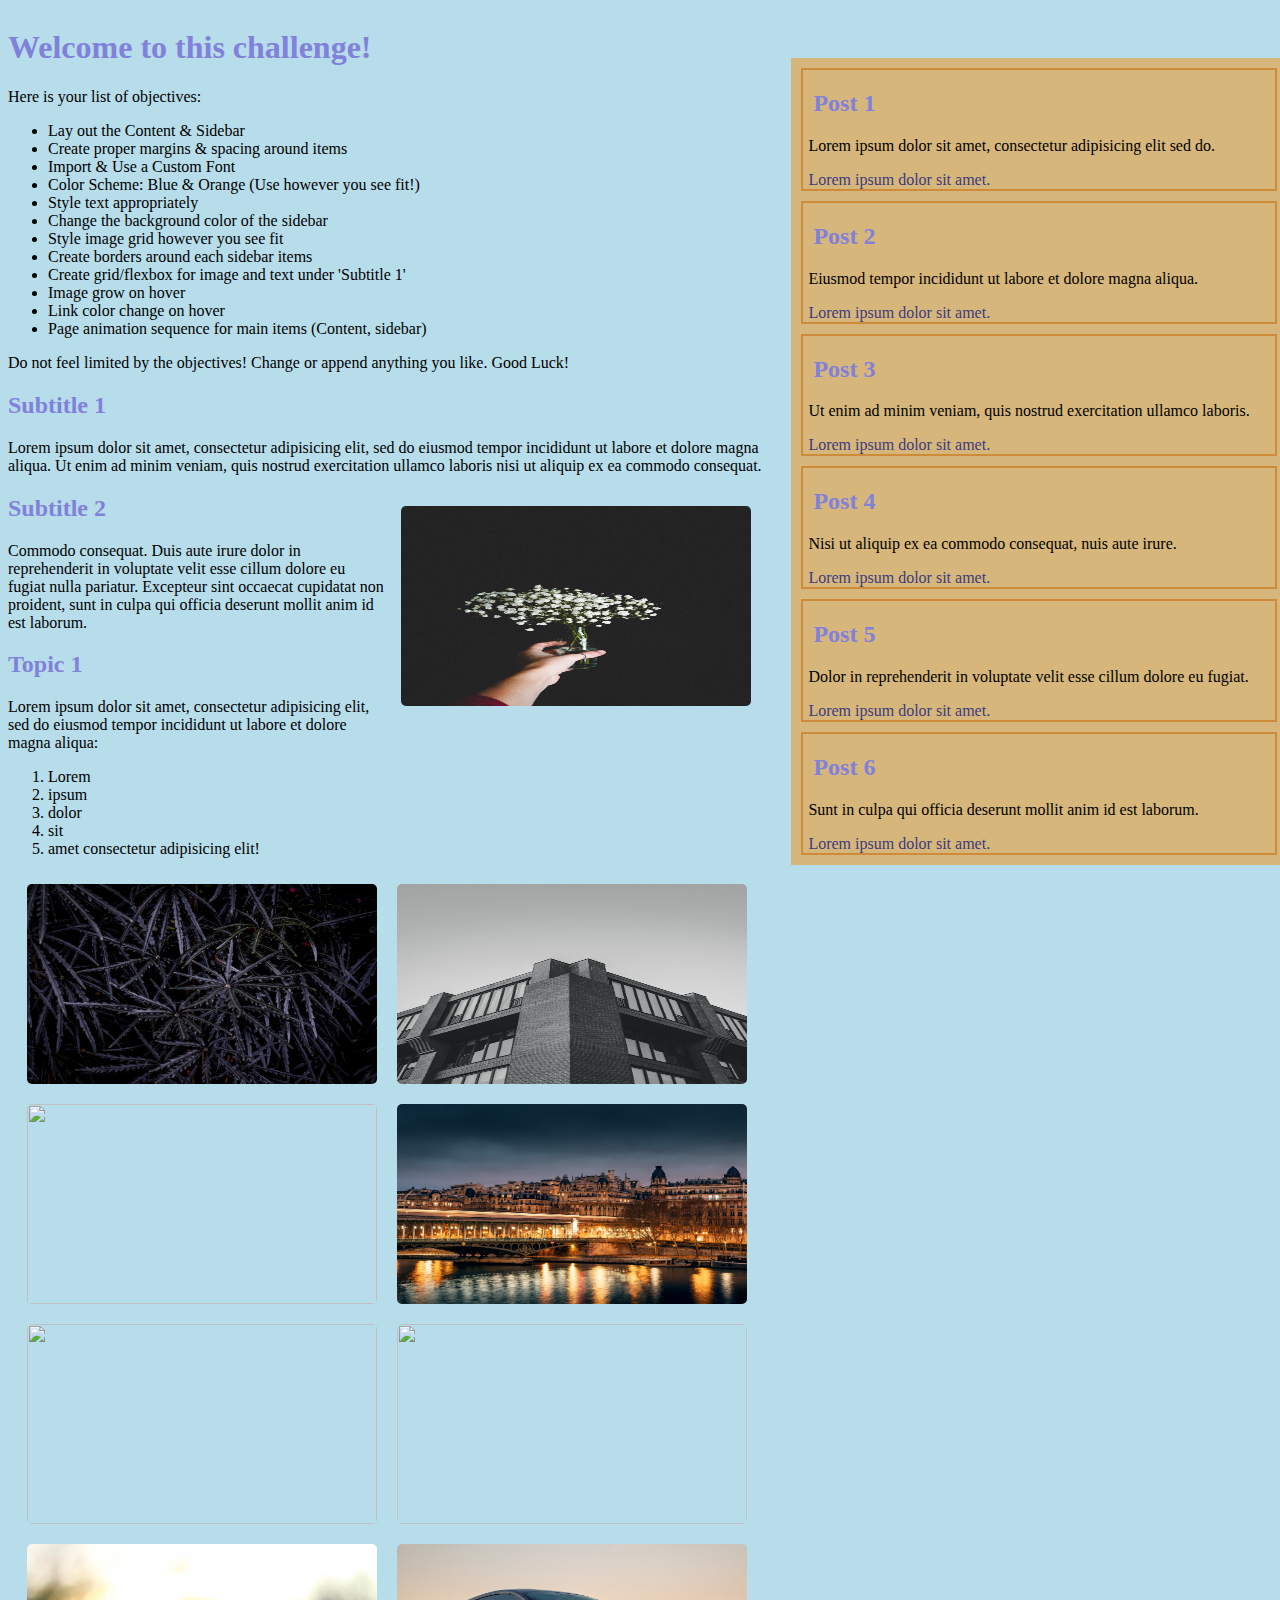
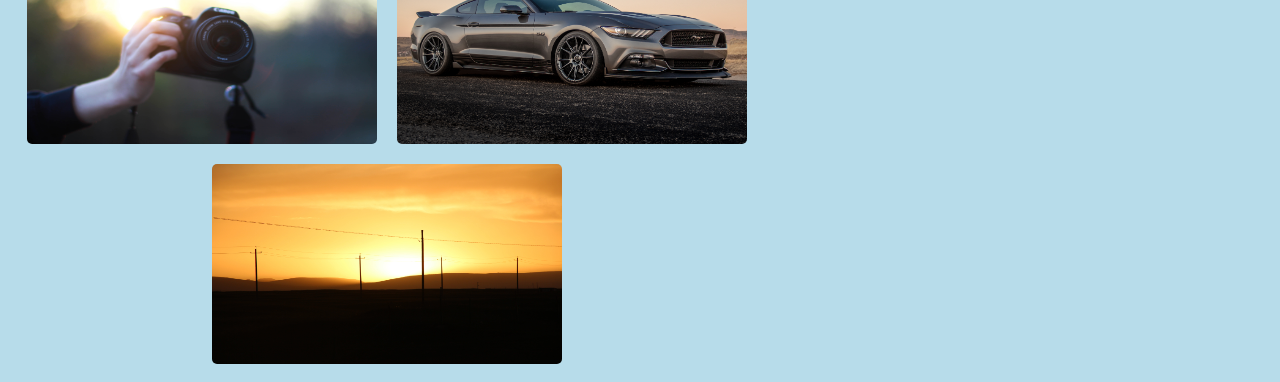
==== challenge/html/index.html @ 170565ec "doing some challenges" ====
<!DOCTYPE html>
<html>
<head>
	<link href="https://fonts.googleapis.com/css?family=Lato:300,400,700|Roboto+Condensed:400,700" rel="stylesheet">
	<link rel="stylesheet" type="text/css" href="../css/style.css">
	<title>Website Styling Challenge</title>
</head>
<body>

<div id="main">
	<div class="content">
		<div class="main-para">
			<h1 class="subtitle">Welcome to this challenge!</h1>
			<p>Here is your list of objectives: 
				<ul>
					<li>Lay out the Content & Sidebar</li>
					<li>Create proper margins & spacing around items</li>
					<li>Import & Use a Custom Font</li>
					<li>Color Scheme: Blue & Orange (Use however you see fit!)</li>
					<li>Style text appropriately</li>
					<li>Change the background color of the sidebar</li>
					<li>Style image grid however you see fit</li>
					<li>Create borders around each sidebar items</li>
					<li>Create grid/flexbox for image and text under 'Subtitle 1'</li>
					<li>Image grow on hover</li>
					<li>Link color change on hover</li>
					<li>Page animation sequence for main items (Content, sidebar)</li>
				</ul>	
			</p>
			<p>Do not feel limited by the objectives! Change or append anything you like. Good Luck!</p>
		</div>

		<div class="para-1">
			<h2 class="subtitle">Subtitle 1</h2>
			<p>Lorem ipsum dolor sit amet, consectetur adipisicing elit, sed do eiusmod tempor incididunt ut labore et dolore magna aliqua. Ut enim ad minim veniam, quis nostrud exercitation ullamco laboris nisi ut aliquip ex ea commodo
			consequat.</p>
			<img src="../img/img-1.jpg" id="image-1">
		</div>


		<div class="para-2">
			<h2 class="subtitle">Subtitle 2</h2>
				<p>Commodo consequat. Duis aute irure dolor in reprehenderit in voluptate velit esse cillum dolore eu fugiat nulla pariatur. Excepteur sint occaecat cupidatat non proident, sunt in culpa qui officia deserunt mollit anim id est laborum.</p>

			<h2 class="topic-subtitle">Topic 1</h2>
				<p>Lorem ipsum dolor sit amet, consectetur adipisicing elit, sed do eiusmod
				tempor incididunt ut labore et dolore magna aliqua:
					<ol>
						<li>Lorem</li>
						<li>ipsum</li>
						<li>dolor</li>
						<li>sit</li>
						<li>amet consectetur adipisicing elit!</li>
					</ol>
				</p>
		</div>

		<div class="image-grid">
			<img src="../img/img-2.jpg">
			<img src="../img/img-3.jpg">
			<img src="../img/img-4.jpg">
			<img src="../img/img-5.jpg">
			<img src="../img/img-6.jpg">
			<img src="../img/img-7.jpg">
			<img src="../img/img-8.jpg">
			<img src="../img/img-9.jpg">
			<img src="../img/img-10.jpg">
		</div>
	</div>

	<div class="sidebar">
		<div class="post">
			<h2 class="post-title">Post 1</h2>

			<p class="post-text">Lorem ipsum dolor sit amet, consectetur adipisicing elit sed do.</p>

			<a href="">Lorem ipsum dolor sit amet.</a>
		</div>	

		<div class="post">
			<h2 class="post-title">Post 2</h2>

			<p class="post-text">Eiusmod tempor incididunt ut labore et dolore magna aliqua.</p>

			<a href="">Lorem ipsum dolor sit amet.</a>
		</div>

		<div class="post">
			<h2 class="post-title">Post 3</h2>

			<p class="post-text">Ut enim ad minim veniam,
			quis nostrud exercitation ullamco laboris.</p>

			<a href="">Lorem ipsum dolor sit amet.</a>
		</div>

		<div class="post">
			<h2 class="post-title">Post 4</h2>

			<p class="post-text">Nisi ut aliquip ex ea commodo
			consequat, nuis aute irure.</p>

			<a href="">Lorem ipsum dolor sit amet.</a>
		</div>

		<div class="post">
			<h2 class="post-title">Post 5</h2>

			<p class="post-text">Dolor in reprehenderit in voluptate velit esse cillum dolore eu fugiat.</p>

			<a href="">Lorem ipsum dolor sit amet.</a>
		</div>

		<div class="post">
			<h2 class="post-title">Post 6</h2>

			<p class="post-text">Sunt in culpa qui officia deserunt mollit anim id est laborum.</p>

			<a href="">Lorem ipsum dolor sit amet.</a>
		</div>		
	</div>
</div>

</body>
</html>
---- challenge/css/style.css ----
h1, h2,h3,h4,h5,h6{
    color: rgb(129, 129, 219);
}
.content{
    animation-name: fade-in;
    animation-duration: 5s;
}
body{
    background: rgba(112, 185, 214,0.5);
    
}
#main{
    display: grid;
    grid-template-columns: 60% 40%;
    grid-gap: 20px;
}
img[src*="../img"]{
    border-radius: 5px ;
    width: 350px;
    height: 200px;
    transition: 0.5s all;
    
}
img:hover{
    width: 500px;
    height: 250px;
}
 .image-grid{
    display:flex;
     flex-wrap: wrap;
     justify-content: center;
} 
.image-grid >img {
    margin: 10px;
}
#image-1{
    float: right;
    margin: 15px;
    height: 200px;
}
.sidebar{
    height: fit-content;
    background: rgb(214, 182, 123);
    margin: 50px 5px;
    justify-content: center;
}
.post{
    border: 2px solid rgb(206, 139, 58);
    margin: 10px;
    
}
.post-title {
    margin-left: 10px;
}
.post-text{
    margin-left: 5px;
    margin-right: 5px;
}
.post > a {
    margin-left: 5px;
    margin-right: 5px;
    color: rgb(60, 60, 126);
    transition: 0.5s color;
    text-decoration: none;
}
.post > a:hover{
    color: rgb(73, 184, 221);
}
@keyframes fade-in{
    from{
        opacity: 0;}
    to{  opacity: 1; }
}
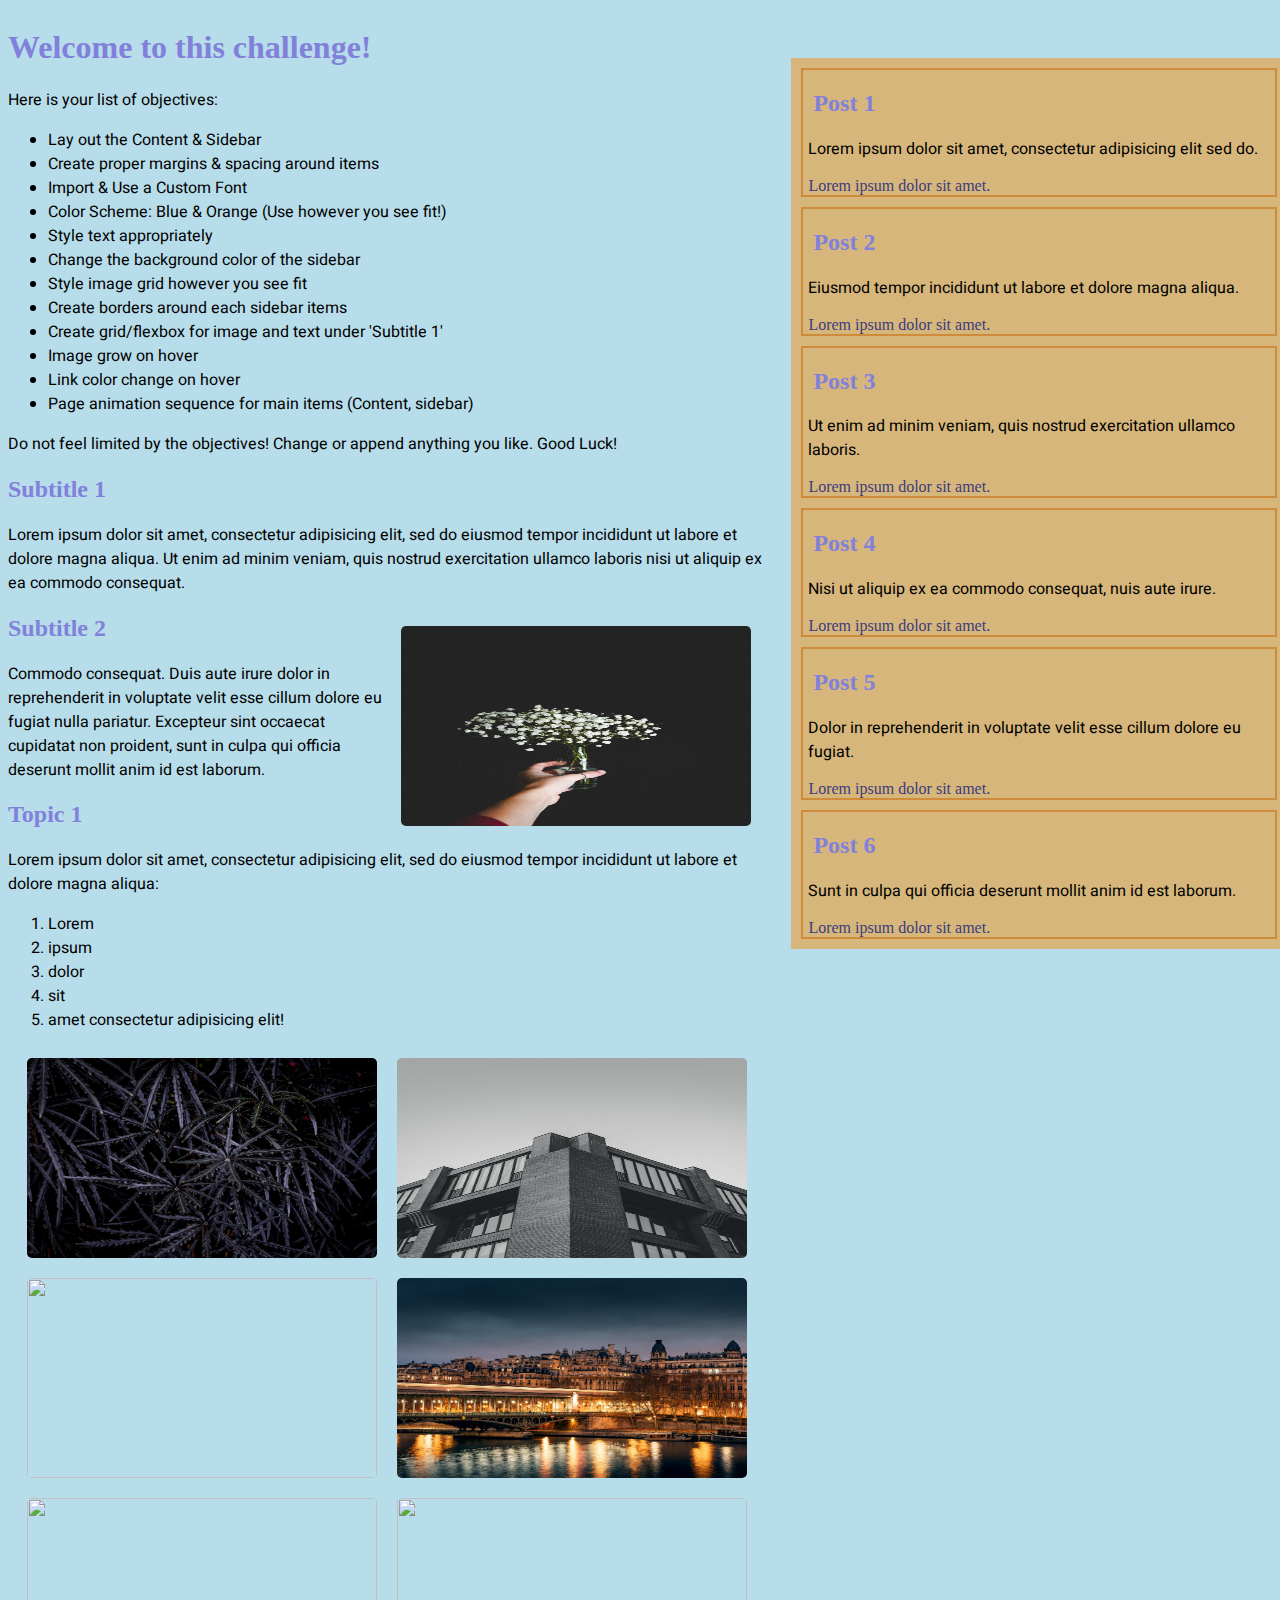
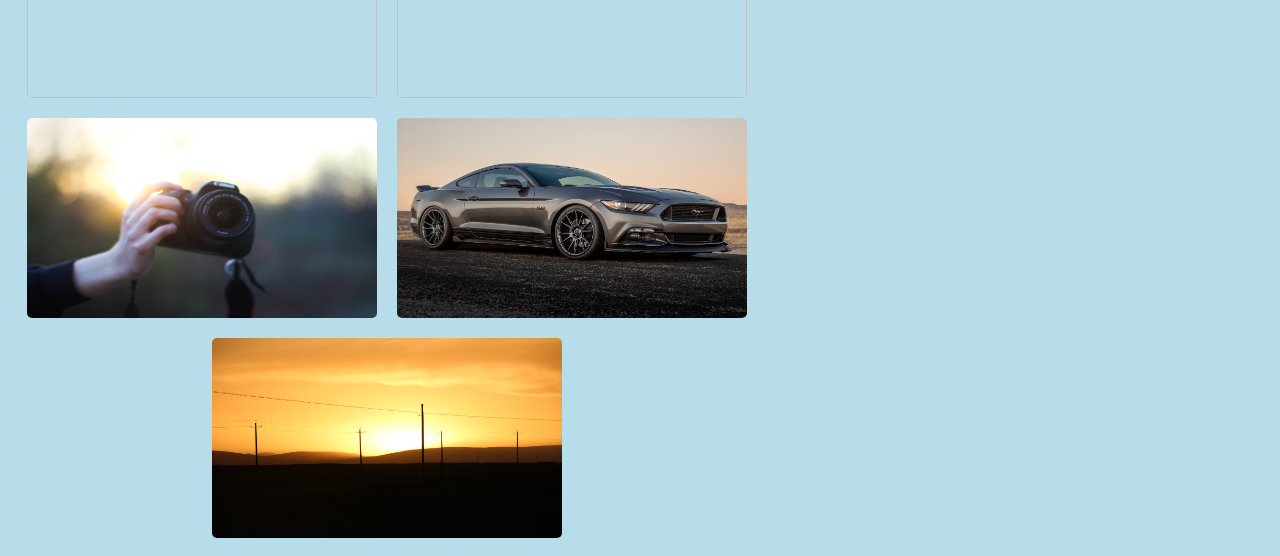
==== commit e8e2166f: "doing some challenges" ====
--- a/challenge/html/index.html
+++ b/challenge/html/index.html
@@ -1,7 +1,7 @@
 <!DOCTYPE html>
 <html>
 <head>
-	<link href="https://fonts.googleapis.com/css?family=Lato:300,400,700|Roboto+Condensed:400,700" rel="stylesheet">
+	<link href="https://fonts.googleapis.com/css2?family=Heebo:wght@100;400&display=swap" rel="stylesheet">
 	<link rel="stylesheet" type="text/css" href="../css/style.css">
 	<title>Website Styling Challenge</title>
 </head>
--- a/challenge/css/style.css
+++ b/challenge/css/style.css
@@ -1,5 +1,11 @@
 h1, h2,h3,h4,h5,h6{
     color: rgb(129, 129, 219);
+}
+p {
+    font-family: 'Heebo', sans-serif;
+}
+li {
+    font-family: 'Heebo', sans-serif;
 }
 .content{
     animation-name: fade-in;
